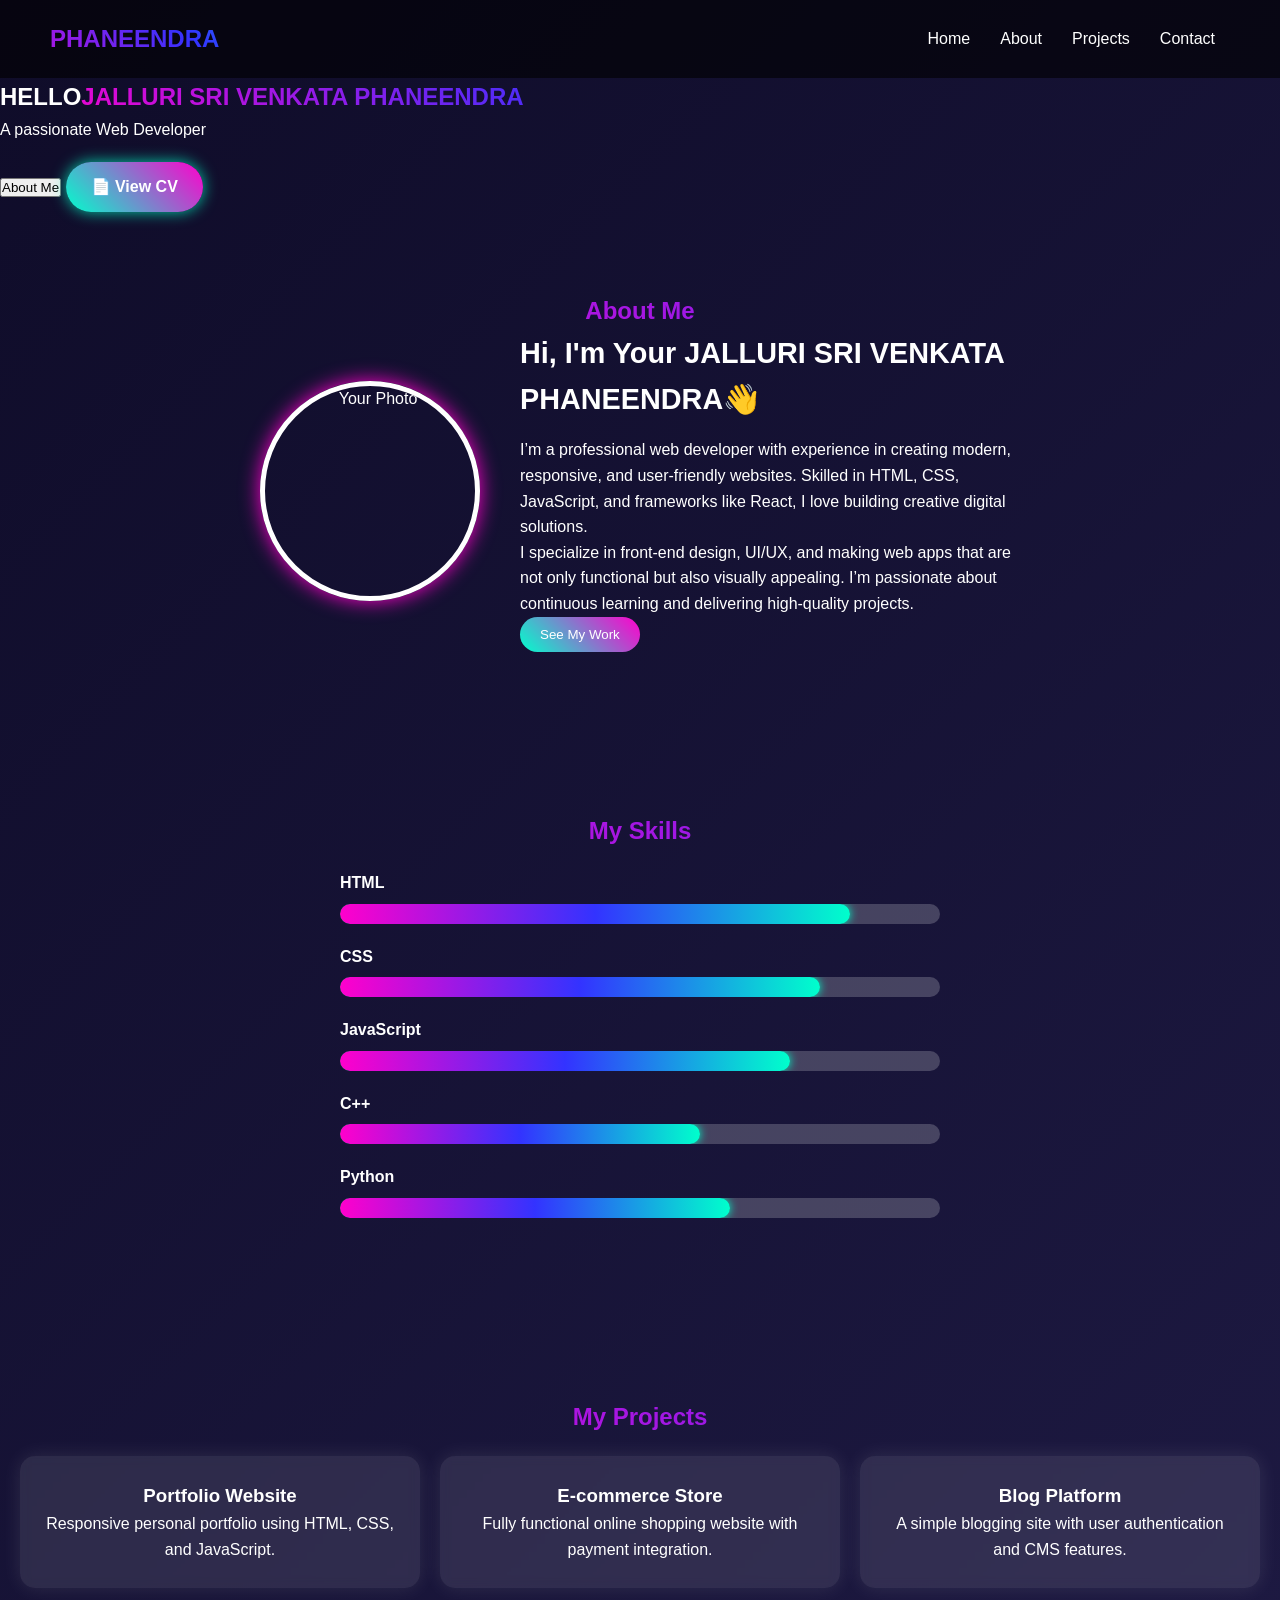
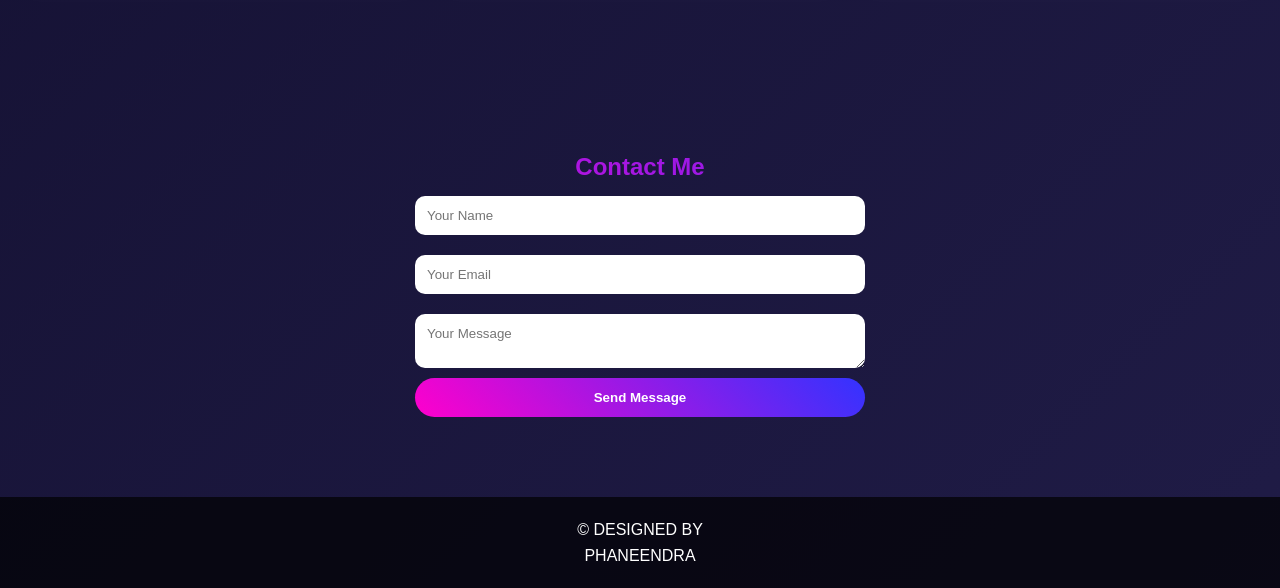
==== index.html @ 1885ca3f "Update and rename phani.html to index.html" ====
<!DOCTYPE html>
<html lang="en">
<head>
  <meta charset="UTF-8">
  <meta name="viewport" content="width=device-width, initial-scale=1.0">
  <title>My Portfolio</title>
  <link rel="stylesheet" href="phani.css">
</head>
<body>
  <!-- Navbar -->
  <header>
    <nav class="navbar">
      <h1 class="logo glitter-text">PHANEENDRA</h1>
      <ul class="nav-links">
        <li><a href="#home">Home</a></li>
        <li><a href="#about">About</a></li>
        <li><a href="#projects">Projects</a></li>
        <li><a href="#contact">Contact</a></li>
      </ul>
    </nav>
  </header>

  <!-- Hero Section -->
   <h2>HELLO<span class="glitter-text">JALLURI SRI VENKATA PHANEENDRA</span></h2>
      <p>A passionate Web Developer</p>
      <button onclick="scrollToSection('about')">About Me</button>
          <a href="JSV Phani resume.pdf" download class="cv-btn">📄 View CV</a>
        <div class="hero-text">
  </div>
    </div>
  </section>

  <!-- About Section -->
  <section id="about" class="about fade-in">
    <h2 class="glitter-text">About Me</h2>
    <div class="about-container">
      <img src="phani.jpg" alt="Your Photo" class="profile-pic">
      <div class="about-text">
        <h3>Hi, I'm Your JALLURI SRI VENKATA PHANEENDRA👋</h3>
        <p>
          I’m a professional web developer with experience in creating modern, 
          responsive, and user-friendly websites. Skilled in HTML, CSS, JavaScript, 
          and frameworks like React, I love building creative digital solutions.
        </p>
        <p>
          I specialize in front-end design, UI/UX, and making web apps that are 
          not only functional but also visually appealing. I’m passionate about 
          continuous learning and delivering high-quality projects.
        </p>
        <button onclick="scrollToSection('projects')">See My Work</button>
      </div>
    </div>
  </section>

<!-- Skills Section -->
<section id="skills" class="skills fade-in">
  <h2 class="glitter-text">My Skills</h2>
  <div class="skill">
    <p>HTML</p>
    <div class="skill-bar">
      <div class="skill-fill" data-percent="85"></div>
    </div>
  </div>

  <div class="skill">
    <p>CSS</p>
    <div class="skill-bar">
      <div class="skill-fill" data-percent="80"></div>
    </div>
  </div>

  <div class="skill">
    <p>JavaScript</p>
    <div class="skill-bar">
      <div class="skill-fill" data-percent="75"></div>
    </div>
  </div>

  <div class="skill">
    <p>C++</p>
    <div class="skill-bar">
      <div class="skill-fill" data-percent="60"></div>
    </div>
  </div>

  <div class="skill">
    <p>Python</p>
    <div class="skill-bar">
      <div class="skill-fill" data-percent="65"></div>
    </div>
  </div>
</section>

  <!-- Projects Section -->
  <section id="projects" class="projects fade-in">
    <h2 class="glitter-text">My Projects</h2>
    <div class="project-grid">
      <div class="project-card">
        <h3>Portfolio Website</h3>
        <p>Responsive personal portfolio using HTML, CSS, and JavaScript.</p>
      </div>
      <div class="project-card">
        <h3>E-commerce Store</h3>
        <p>Fully functional online shopping website with payment integration.</p>
      </div>
      <div class="project-card">
        <h3>Blog Platform</h3>
        <p>A simple blogging site with user authentication and CMS features.</p>
      </div>
    </div>
  </section>

  <!-- Contact Section -->
  <section id="contact" class="contact fade-in">
    <h2 class="glitter-text">Contact Me</h2>
    <form>
      <input type="text" placeholder="Your Name" required>
      <input type="email" placeholder="Your Email" required>
      <textarea placeholder="Your Message"></textarea>
      <button type="submit">Send Message</button>
    </form>
  </section>

  <!-- Footer -->
  <footer>
    <p>&copy; DESIGNED BY<br>
    PHANEENDRA </p>
  </footer>

  <script src="phani.js"></script>
</body>
</html>
---- phani.css ----
/* Reset & General */
* {
  margin: 0;
  padding: 0;
  box-sizing: border-box;
  font-family: 'Segoe UI', Tahoma, Geneva, Verdana, sans-serif;
}

body {
  line-height: 1.6;
  color: #fff;
  background: linear-gradient(135deg, #0f0c29, #302b63, #24243e);
  background-size: 400% 400%;
  animation: gradientBG 12s ease infinite;
}

/* Background Animation */
@keyframes gradientBG {
  0% { background-position: 0% 50%; }
  50% { background-position: 100% 50%; }
  100% { background-position: 0% 50%; }
}

/* Glitter Text Effect */
.glitter-text {
  background: linear-gradient(45deg, #ff00cc, #3333ff, #00ffcc, #ff9900);
  background-size: 400% 400%;
  -webkit-background-clip: text;
  -webkit-text-fill-color: transparent;
  animation: glitter 6s linear infinite;
}

@keyframes glitter {
  0% { background-position: 0% 50%; }
  50% { background-position: 100% 50%; }
  100% { background-position: 0% 50%; }
}

/* Navbar */
.navbar {
  display: flex;
  justify-content: space-between;
  align-items: center;
  padding: 20px 50px;
  background: rgba(0,0,0,0.6);
  position: sticky;
  top: 0;
  z-index: 1000;
}

.logo {
  font-size: 1.5rem;
  font-weight: bold;
}

.nav-links {
  list-style: none;
  display: flex;
}

.nav-links li {
  margin: 0 15px;
}

.nav-links a {
  text-decoration: none;
  color: #fff;
  font-weight: 500;
  transition: color 0.3s;
}

.nav-links a:hover {
  color: #00e6ff;
  text-shadow: 0 0 10px #00e6ff;
}

/* Hero Section */
.hero {
  height: 100vh;
  display: flex;
  align-items: center;
  justify-content: center;
  text-align: center;
}

.hero-text h2 {
  font-size: 2.8rem;
}

.hero-text span {
  font-weight: bold;
}

.hero-text button {
  margin-top: 20px;
  padding: 12px 25px;
  background: linear-gradient(45deg, #ff00cc, #3333ff);
  border: none;
  border-radius: 30px;
  color: #fff;
  font-weight: bold;
  cursor: pointer;
  transition: all 0.3s;
  box-shadow: 0 0 15px rgba(255,255,255,0.3);
}

.hero-text button:hover {
  transform: scale(1.1);
  box-shadow: 0 0 25px #ff00cc, 0 0 35px #3333ff;
}

/* About Section */
.about {
  padding: 80px 20px;
  text-align: center;
}

.about-container {
  display: flex;
  flex-wrap: wrap;
  justify-content: center;
  align-items: center;
  max-width: 900px;
  margin: auto;
  gap: 40px;
}

.profile-pic {
  width: 220px;
  height: 220px;
  border-radius: 50%;
  object-fit: cover;
  border: 5px solid #fff;
  box-shadow: 0 0 20px #ff00cc;
}

.about-text {
  max-width: 500px;
  text-align: left;
}

.about-text h3 {
  margin-bottom: 15px;
  font-size: 1.8rem;
}

.about-text button {
  padding: 10px 20px;
  background: linear-gradient(45deg, #00ffcc, #ff00cc);
  border: none;
  border-radius: 20px;
  color: #fff;
  cursor: pointer;
  transition: all 0.3s;
}

.about-text button:hover {
  transform: scale(1.1);
  box-shadow: 0 0 20px #00ffcc, 0 0 30px #ff00cc;
}

/* Projects */
.projects {
  padding: 80px 20px;
  text-align: center;
}

.project-grid {
  display: grid;
  grid-template-columns: repeat(auto-fit, minmax(280px, 1fr));
  gap: 20px;
  margin-top: 20px;
}

.project-card {
  background: rgba(255,255,255,0.1);
  padding: 25px;
  border-radius: 15px;
  backdrop-filter: blur(5px);
  box-shadow: 0 0 20px rgba(255,255,255,0.1);
  transition: transform 0.3s, box-shadow 0.3s;
}

.project-card:hover {
  transform: translateY(-5px) scale(1.05);
  box-shadow: 0 0 25px #ff00cc, 0 0 35px #00ffcc;
}

/* Contact */
.contact {
  padding: 80px 20px;
  text-align: center;
}

.contact form {
  display: flex;
  flex-direction: column;
  max-width: 450px;
  margin: auto;
}

.contact input,
.contact textarea {
  padding: 12px;
  margin: 10px 0;
  border: none;
  border-radius: 10px;
  outline: none;
}

.contact button {
  padding: 12px;
  background: linear-gradient(45deg, #ff00cc, #3333ff);
  border: none;
  border-radius: 25px;
  color: #fff;
  font-weight: bold;
  cursor: pointer;
  transition: all 0.3s;
}

.contact button:hover {
  transform: scale(1.1);
  box-shadow: 0 0 25px #ff00cc, 0 0 35px #3333ff;
}

/* Footer */
footer {
  padding: 20px;
  text-align: center;
  background: rgba(0,0,0,0.7);
  color: #fff;
}

/* Fade-in Animation */
.fade-in {
  opacity: 0;
  transform: translateY(30px);
  transition: opacity 1s ease, transform 1s ease;
}

.fade-in.visible {
  opacity: 1;
  transform: translateY(0);
}
/* Skills Section */
.skills {
  padding: 80px 20px;
  text-align: center;
}

.skill {
  margin: 20px auto;
  max-width: 600px;
  text-align: left;
}

.skill p {
  margin-bottom: 8px;
  font-weight: bold;
}

.skill-bar {
  width: 100%;
  height: 20px;
  background: rgba(255,255,255,0.2);
  border-radius: 10px;
  overflow: hidden;
}

.skill-fill {
  height: 100%;
  width: 0;
  background: linear-gradient(90deg, #ff00cc, #3333ff, #00ffcc);
  border-radius: 10px;
  transition: width 2s ease;
  box-shadow: 0 0 10px #00ffcc;
}
/* CV Button */
.cv-btn {
  display: inline-block;
  margin-top: 20px;
  padding: 12px 25px;
  background: linear-gradient(45deg, #00ffcc, #ff00cc);
  color: #fff;
  font-weight: bold;
  border-radius: 30px;
  text-decoration: none;
  transition: all 0.3s ease;
  box-shadow: 0 0 15px rgba(0,255,200,0.8);
}

.cv-btn:hover {
  background: linear-gradient(45deg, #ff00cc, #00ffcc);
  transform: scale(1.1);
  box-shadow: 0 0 25px rgba(255,0,200,0.9);
}
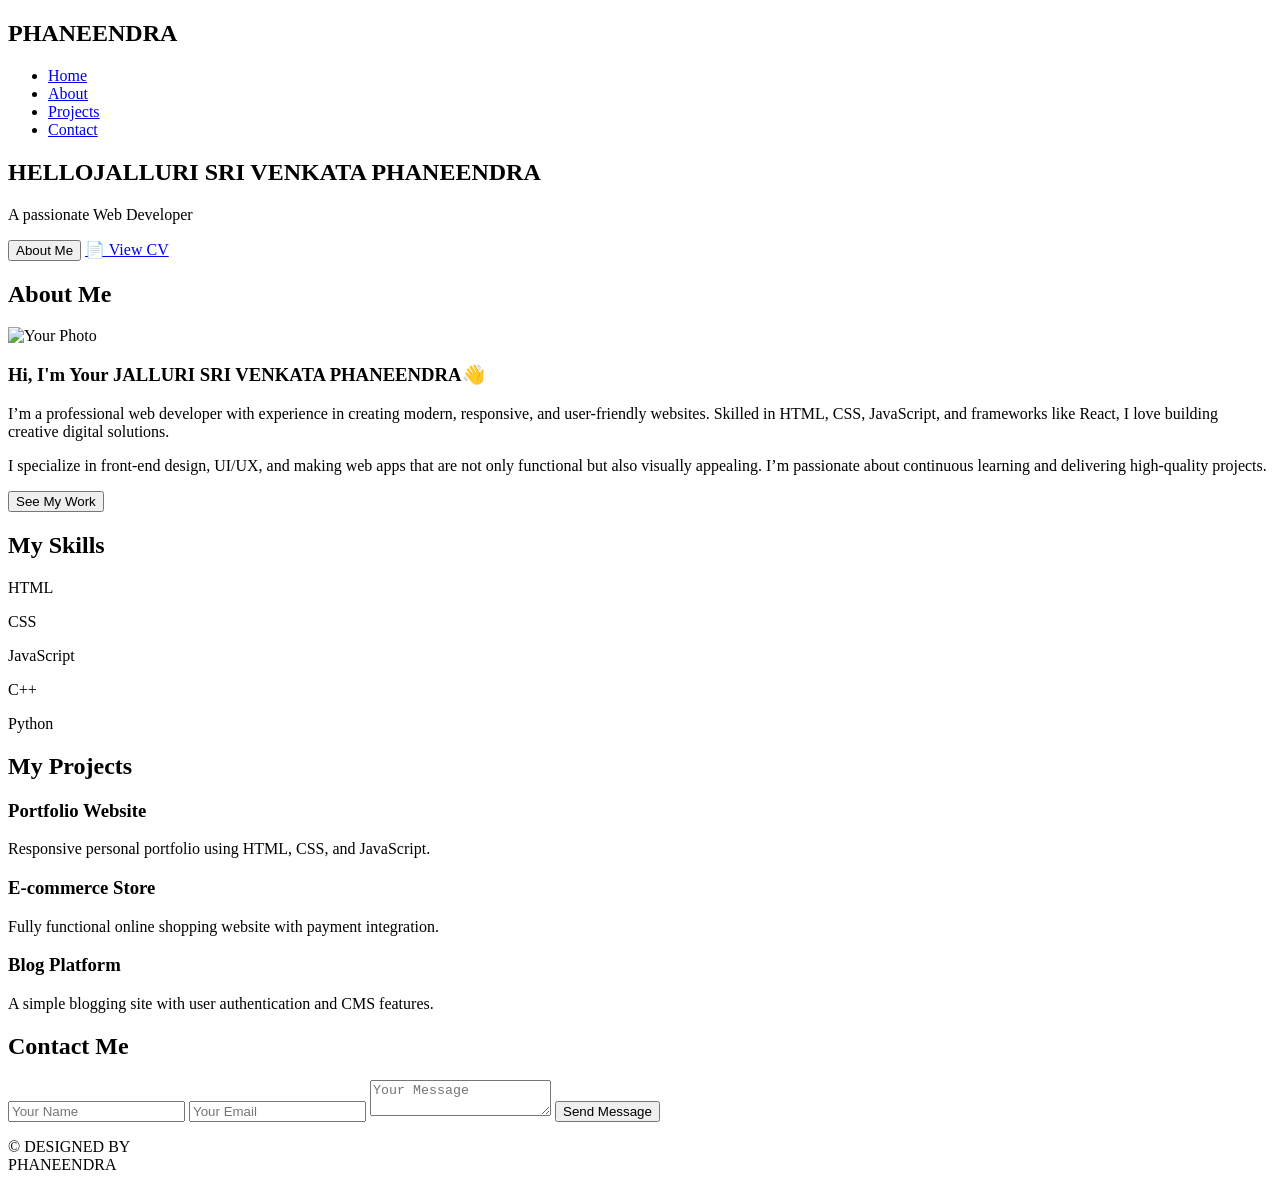
==== commit 0e4b8291: "Update index.html" ====
--- a/index.html
+++ b/index.html
@@ -4,7 +4,7 @@
   <meta charset="UTF-8">
   <meta name="viewport" content="width=device-width, initial-scale=1.0">
   <title>My Portfolio</title>
-  <link rel="stylesheet" href="phani.css">
+  <link rel="stylesheet" href="style.css">
 </head>
 <body>
   <!-- Navbar -->
@@ -130,3 +130,4 @@
   <script src="phani.js"></script>
 </body>
 </html>
+
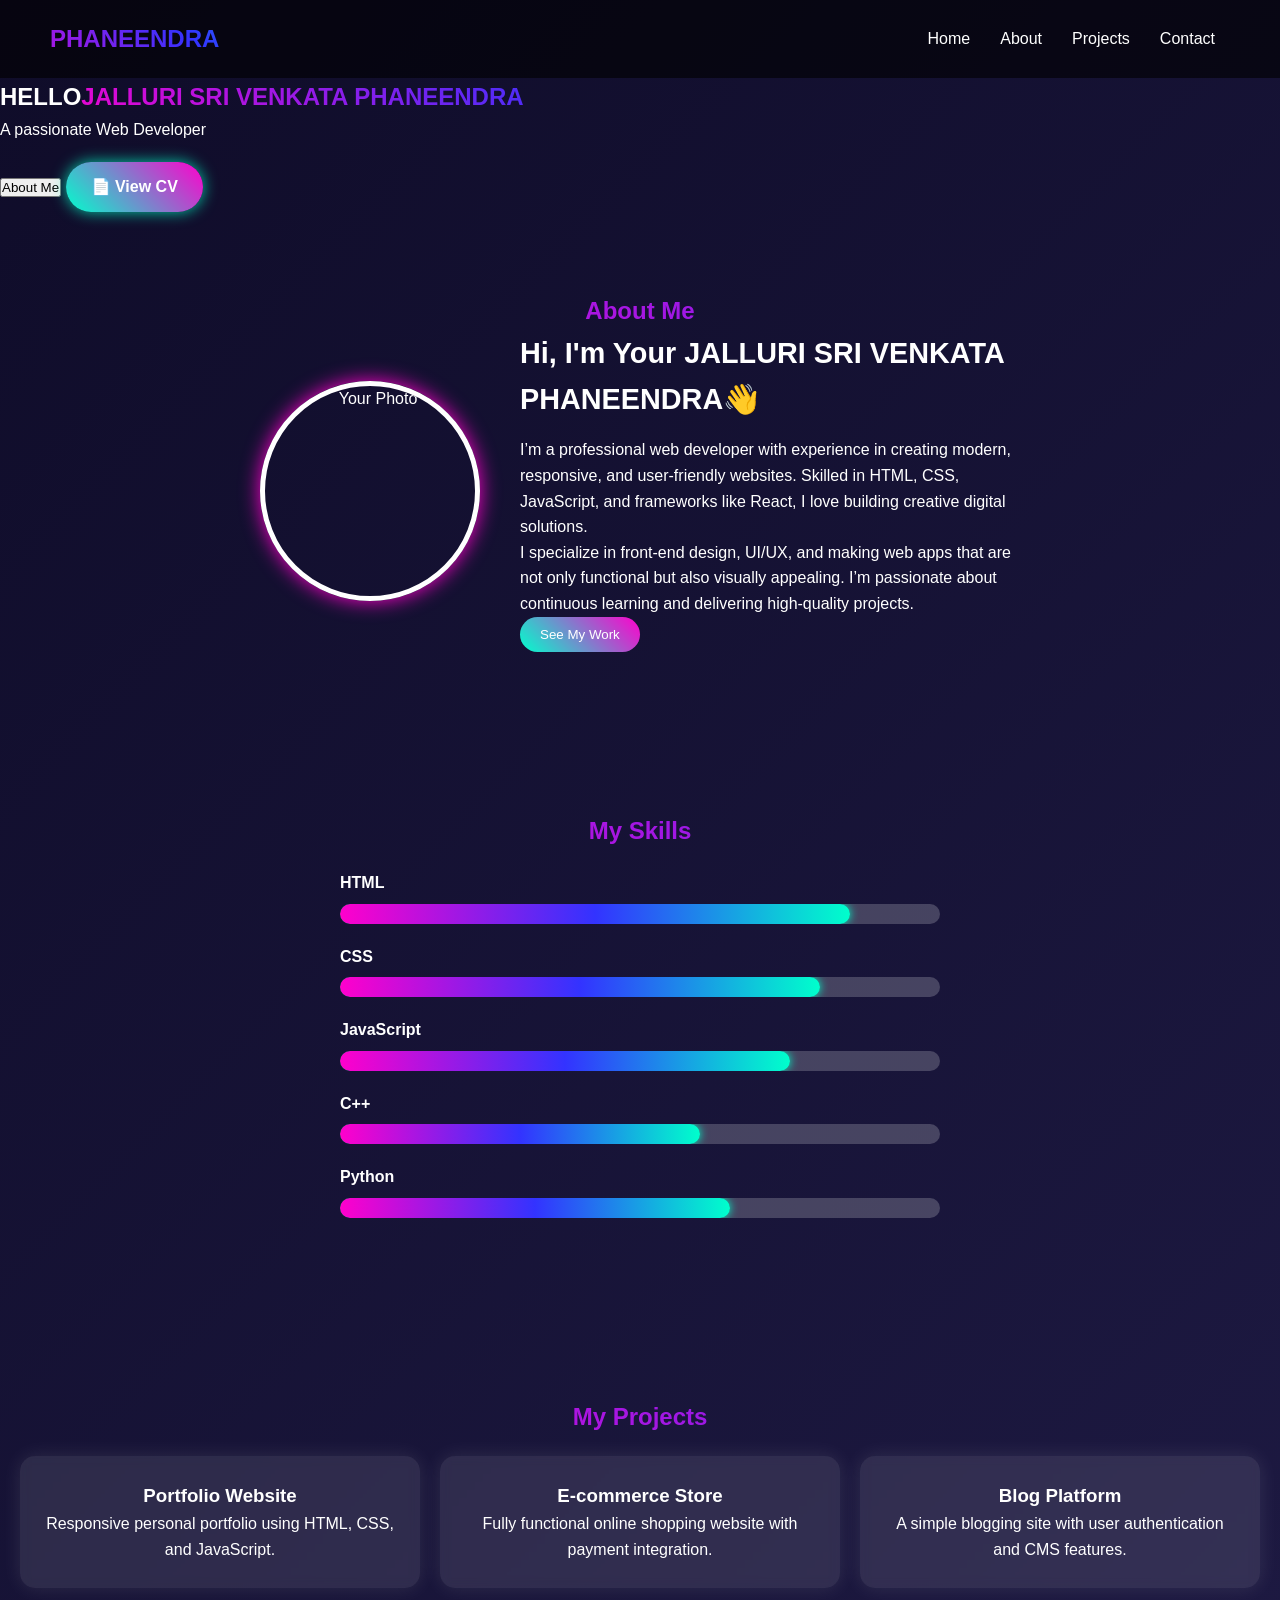
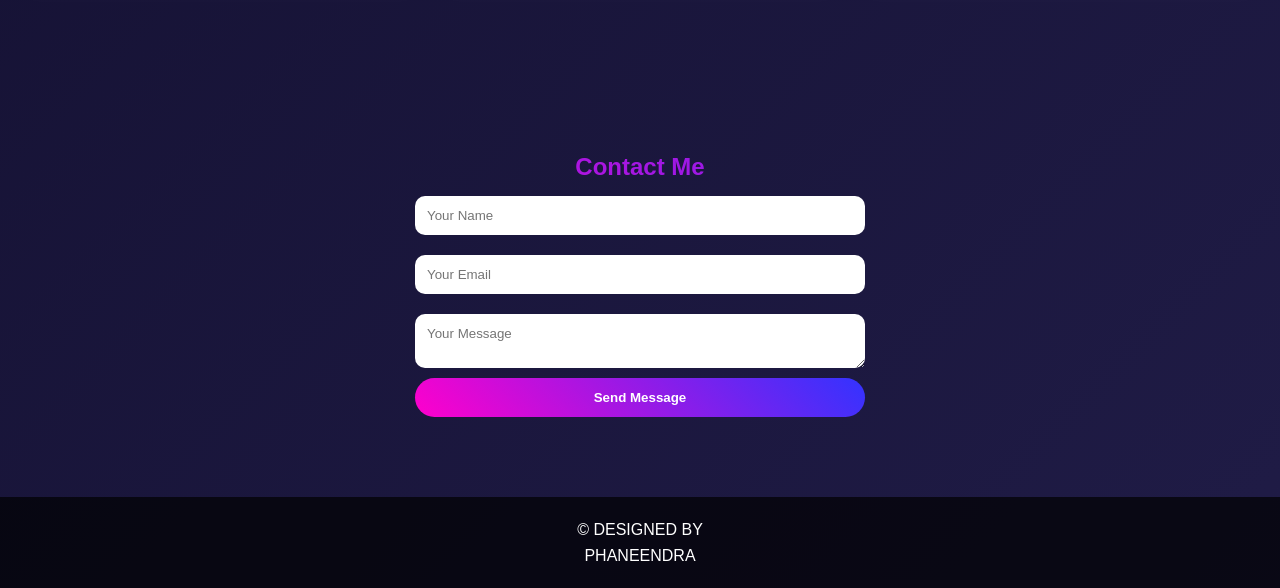
==== commit 91385b15: "Update index.html" ====
--- a/index.html
+++ b/index.html
@@ -34,7 +34,7 @@
   <section id="about" class="about fade-in">
     <h2 class="glitter-text">About Me</h2>
     <div class="about-container">
-      <img src="phani.jpg" alt="Your Photo" class="profile-pic">
+      <img src="https://i.ibb.co/Q7r7K3Qr/phani.jpg" alt="Your Photo" class="profile-pic">
       <div class="about-text">
         <h3>Hi, I'm Your JALLURI SRI VENKATA PHANEENDRA👋</h3>
         <p>
@@ -127,7 +127,9 @@
     PHANEENDRA </p>
   </footer>
 
-  <script src="phani.js"></script>
+  <script src="script.js"></script>
 </body>
 </html>
 
+
+
--- a/style.css
+++ b/style.css
@@ -0,0 +1,297 @@
+/* Reset & General */
+* {
+  margin: 0;
+  padding: 0;
+  box-sizing: border-box;
+  font-family: 'Segoe UI', Tahoma, Geneva, Verdana, sans-serif;
+}
+
+body {
+  line-height: 1.6;
+  color: #fff;
+  background: linear-gradient(135deg, #0f0c29, #302b63, #24243e);
+  background-size: 400% 400%;
+  animation: gradientBG 12s ease infinite;
+}
+
+/* Background Animation */
+@keyframes gradientBG {
+  0% { background-position: 0% 50%; }
+  50% { background-position: 100% 50%; }
+  100% { background-position: 0% 50%; }
+}
+
+/* Glitter Text Effect */
+.glitter-text {
+  background: linear-gradient(45deg, #ff00cc, #3333ff, #00ffcc, #ff9900);
+  background-size: 400% 400%;
+  -webkit-background-clip: text;
+  -webkit-text-fill-color: transparent;
+  animation: glitter 6s linear infinite;
+}
+
+@keyframes glitter {
+  0% { background-position: 0% 50%; }
+  50% { background-position: 100% 50%; }
+  100% { background-position: 0% 50%; }
+}
+
+/* Navbar */
+.navbar {
+  display: flex;
+  justify-content: space-between;
+  align-items: center;
+  padding: 20px 50px;
+  background: rgba(0,0,0,0.6);
+  position: sticky;
+  top: 0;
+  z-index: 1000;
+}
+
+.logo {
+  font-size: 1.5rem;
+  font-weight: bold;
+}
+
+.nav-links {
+  list-style: none;
+  display: flex;
+}
+
+.nav-links li {
+  margin: 0 15px;
+}
+
+.nav-links a {
+  text-decoration: none;
+  color: #fff;
+  font-weight: 500;
+  transition: color 0.3s;
+}
+
+.nav-links a:hover {
+  color: #00e6ff;
+  text-shadow: 0 0 10px #00e6ff;
+}
+
+/* Hero Section */
+.hero {
+  height: 100vh;
+  display: flex;
+  align-items: center;
+  justify-content: center;
+  text-align: center;
+}
+
+.hero-text h2 {
+  font-size: 2.8rem;
+}
+
+.hero-text span {
+  font-weight: bold;
+}
+
+.hero-text button {
+  margin-top: 20px;
+  padding: 12px 25px;
+  background: linear-gradient(45deg, #ff00cc, #3333ff);
+  border: none;
+  border-radius: 30px;
+  color: #fff;
+  font-weight: bold;
+  cursor: pointer;
+  transition: all 0.3s;
+  box-shadow: 0 0 15px rgba(255,255,255,0.3);
+}
+
+.hero-text button:hover {
+  transform: scale(1.1);
+  box-shadow: 0 0 25px #ff00cc, 0 0 35px #3333ff;
+}
+
+/* About Section */
+.about {
+  padding: 80px 20px;
+  text-align: center;
+}
+
+.about-container {
+  display: flex;
+  flex-wrap: wrap;
+  justify-content: center;
+  align-items: center;
+  max-width: 900px;
+  margin: auto;
+  gap: 40px;
+}
+
+.profile-pic {
+  width: 220px;
+  height: 220px;
+  border-radius: 50%;
+  object-fit: cover;
+  border: 5px solid #fff;
+  box-shadow: 0 0 20px #ff00cc;
+}
+
+.about-text {
+  max-width: 500px;
+  text-align: left;
+}
+
+.about-text h3 {
+  margin-bottom: 15px;
+  font-size: 1.8rem;
+}
+
+.about-text button {
+  padding: 10px 20px;
+  background: linear-gradient(45deg, #00ffcc, #ff00cc);
+  border: none;
+  border-radius: 20px;
+  color: #fff;
+  cursor: pointer;
+  transition: all 0.3s;
+}
+
+.about-text button:hover {
+  transform: scale(1.1);
+  box-shadow: 0 0 20px #00ffcc, 0 0 30px #ff00cc;
+}
+
+/* Projects */
+.projects {
+  padding: 80px 20px;
+  text-align: center;
+}
+
+.project-grid {
+  display: grid;
+  grid-template-columns: repeat(auto-fit, minmax(280px, 1fr));
+  gap: 20px;
+  margin-top: 20px;
+}
+
+.project-card {
+  background: rgba(255,255,255,0.1);
+  padding: 25px;
+  border-radius: 15px;
+  backdrop-filter: blur(5px);
+  box-shadow: 0 0 20px rgba(255,255,255,0.1);
+  transition: transform 0.3s, box-shadow 0.3s;
+}
+
+.project-card:hover {
+  transform: translateY(-5px) scale(1.05);
+  box-shadow: 0 0 25px #ff00cc, 0 0 35px #00ffcc;
+}
+
+/* Contact */
+.contact {
+  padding: 80px 20px;
+  text-align: center;
+}
+
+.contact form {
+  display: flex;
+  flex-direction: column;
+  max-width: 450px;
+  margin: auto;
+}
+
+.contact input,
+.contact textarea {
+  padding: 12px;
+  margin: 10px 0;
+  border: none;
+  border-radius: 10px;
+  outline: none;
+}
+
+.contact button {
+  padding: 12px;
+  background: linear-gradient(45deg, #ff00cc, #3333ff);
+  border: none;
+  border-radius: 25px;
+  color: #fff;
+  font-weight: bold;
+  cursor: pointer;
+  transition: all 0.3s;
+}
+
+.contact button:hover {
+  transform: scale(1.1);
+  box-shadow: 0 0 25px #ff00cc, 0 0 35px #3333ff;
+}
+
+/* Footer */
+footer {
+  padding: 20px;
+  text-align: center;
+  background: rgba(0,0,0,0.7);
+  color: #fff;
+}
+
+/* Fade-in Animation */
+.fade-in {
+  opacity: 0;
+  transform: translateY(30px);
+  transition: opacity 1s ease, transform 1s ease;
+}
+
+.fade-in.visible {
+  opacity: 1;
+  transform: translateY(0);
+}
+/* Skills Section */
+.skills {
+  padding: 80px 20px;
+  text-align: center;
+}
+
+.skill {
+  margin: 20px auto;
+  max-width: 600px;
+  text-align: left;
+}
+
+.skill p {
+  margin-bottom: 8px;
+  font-weight: bold;
+}
+
+.skill-bar {
+  width: 100%;
+  height: 20px;
+  background: rgba(255,255,255,0.2);
+  border-radius: 10px;
+  overflow: hidden;
+}
+
+.skill-fill {
+  height: 100%;
+  width: 0;
+  background: linear-gradient(90deg, #ff00cc, #3333ff, #00ffcc);
+  border-radius: 10px;
+  transition: width 2s ease;
+  box-shadow: 0 0 10px #00ffcc;
+}
+/* CV Button */
+.cv-btn {
+  display: inline-block;
+  margin-top: 20px;
+  padding: 12px 25px;
+  background: linear-gradient(45deg, #00ffcc, #ff00cc);
+  color: #fff;
+  font-weight: bold;
+  border-radius: 30px;
+  text-decoration: none;
+  transition: all 0.3s ease;
+  box-shadow: 0 0 15px rgba(0,255,200,0.8);
+}
+
+.cv-btn:hover {
+  background: linear-gradient(45deg, #ff00cc, #00ffcc);
+  transform: scale(1.1);
+  box-shadow: 0 0 25px rgba(255,0,200,0.9);
+}
